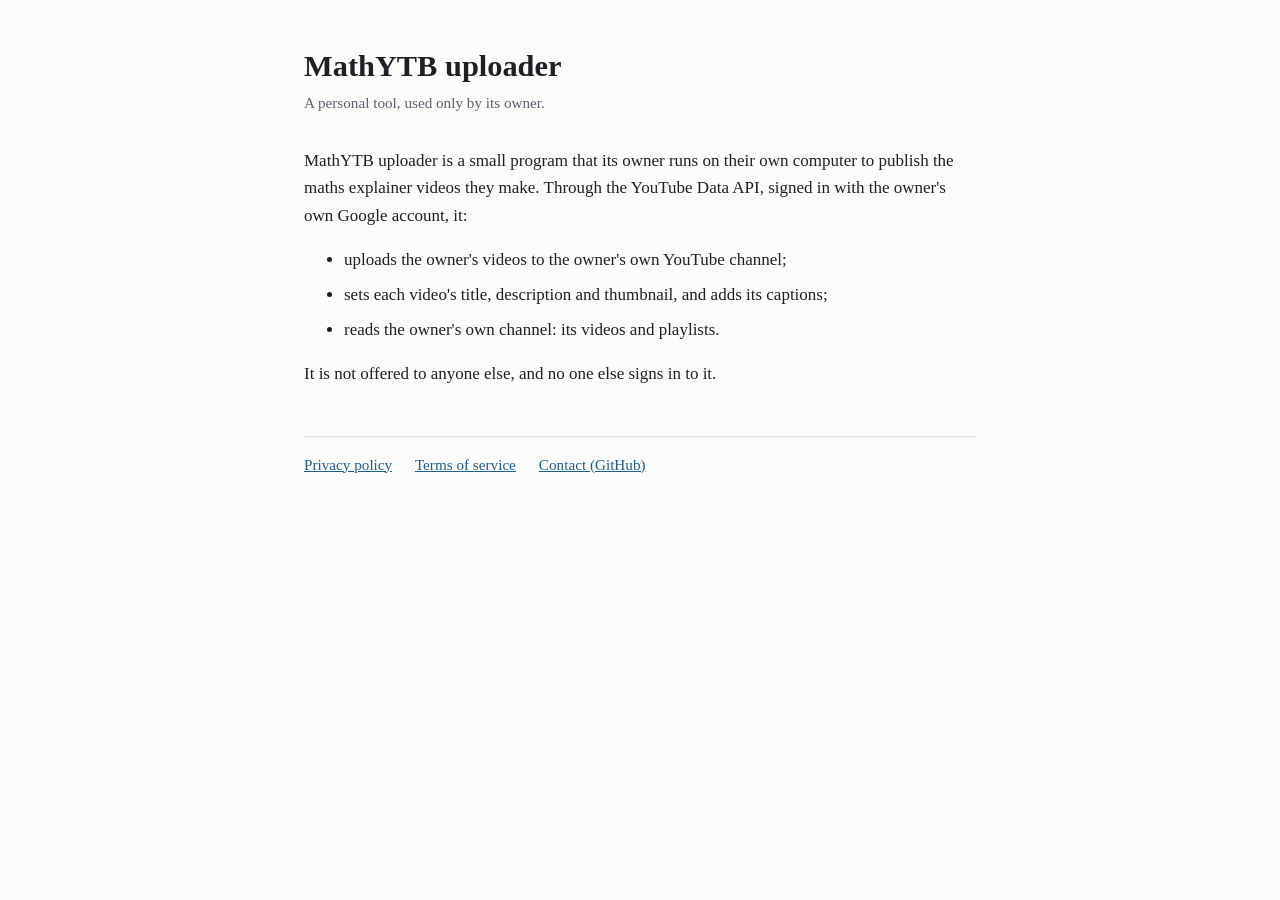
==== index.html @ 2e7f6f53 "Home, privacy policy and terms pages for the MathYTB uploader Co-Authored-By: Claude Opus 5.5 <norep" ====
<!doctype html>
<html lang="en">
<head>
<meta charset="utf-8">
<meta name="viewport" content="width=device-width, initial-scale=1">
<title>MathYTB uploader</title>
<link rel="stylesheet" href="style.css">
</head>
<body>
<main>
<h1>MathYTB uploader</h1>
<p class="meta">A personal tool, used only by its owner.</p>

<p>MathYTB uploader is a small program that its owner runs on their own
computer to publish the maths explainer videos they make. Through the
YouTube Data API, signed in with the owner's own Google account, it:</p>
<ul>
  <li>uploads the owner's videos to the owner's own YouTube channel;</li>
  <li>sets each video's title, description and thumbnail, and adds its captions;</li>
  <li>reads the owner's own channel: its videos and playlists.</li>
</ul>
<p>It is not offered to anyone else, and no one else signs in to it.</p>

<nav>
  <a href="privacy.html">Privacy policy</a>
  <a href="terms.html">Terms of service</a>
  <a href="https://github.com/yanghangAI">Contact (GitHub)</a>
</nav>
</main>
</body>
</html>
---- style.css ----
:root { --bg: #fbfbf9; --ink: #1d2126; --muted: #5b6470; --rule: #dcdfe3; --link: #1f5f8b; }
@media (prefers-color-scheme: dark) {
  :root { --bg: #15181c; --ink: #e3e6ea; --muted: #9aa3ae; --rule: #2c3138; --link: #8cc0e6; }
}
body { margin: 0; background: var(--bg); color: var(--ink);
       font: 17px/1.6 Georgia, "Times New Roman", serif; }
main { max-width: 42rem; margin: 0 auto; padding: 3rem 1rem 4rem; }
h1 { font-size: 1.9rem; line-height: 1.2; margin: 0 0 .4rem; }
h2 { font-size: 1.2rem; margin: 2rem 0 .4rem; }
p, li { margin: .5rem 0; }
.meta { color: var(--muted); font-size: .95rem; margin: 0 0 2rem; }
a { color: var(--link); }
nav { border-top: 1px solid var(--rule); margin-top: 3rem; padding-top: 1rem; font-size: .95rem; }
nav a { margin-right: 1.2rem; }
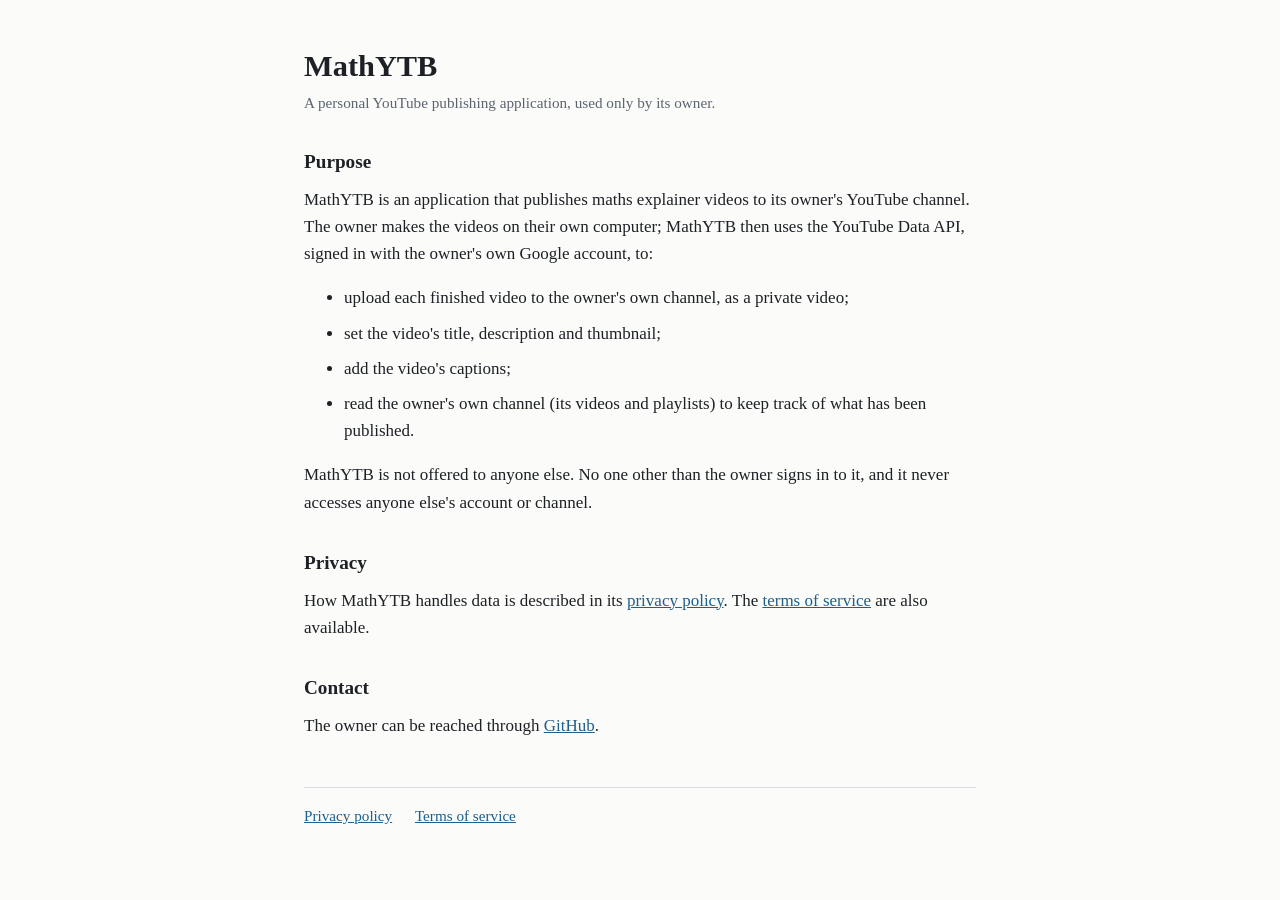
==== commit 84d638fe: "Name the app MathYTB, state its purpose, link the privacy policy, and detail data use Co-Authored-By" ====
--- a/index.html
+++ b/index.html
@@ -3,28 +3,43 @@
 <head>
 <meta charset="utf-8">
 <meta name="viewport" content="width=device-width, initial-scale=1">
-<title>MathYTB uploader</title>
+<title>MathYTB</title>
+<meta name="description" content="MathYTB is a personal application that uploads its owner's maths explainer videos to the owner's own YouTube channel.">
 <link rel="stylesheet" href="style.css">
 </head>
 <body>
 <main>
-<h1>MathYTB uploader</h1>
-<p class="meta">A personal tool, used only by its owner.</p>
+<h1>MathYTB</h1>
+<p class="meta">A personal YouTube publishing application, used only by its owner.</p>
 
-<p>MathYTB uploader is a small program that its owner runs on their own
-computer to publish the maths explainer videos they make. Through the
-YouTube Data API, signed in with the owner's own Google account, it:</p>
+<h2>Purpose</h2>
+<p>MathYTB is an application that publishes maths explainer videos to its
+owner's YouTube channel. The owner makes the videos on their own computer;
+MathYTB then uses the YouTube Data API, signed in with the owner's own
+Google account, to:</p>
 <ul>
-  <li>uploads the owner's videos to the owner's own YouTube channel;</li>
-  <li>sets each video's title, description and thumbnail, and adds its captions;</li>
-  <li>reads the owner's own channel: its videos and playlists.</li>
+  <li>upload each finished video to the owner's own channel, as a private video;</li>
+  <li>set the video's title, description and thumbnail;</li>
+  <li>add the video's captions;</li>
+  <li>read the owner's own channel (its videos and playlists) to keep
+      track of what has been published.</li>
 </ul>
-<p>It is not offered to anyone else, and no one else signs in to it.</p>
+<p>MathYTB is not offered to anyone else. No one other than the owner
+signs in to it, and it never accesses anyone else's account or channel.</p>
+
+<h2>Privacy</h2>
+<p>How MathYTB handles data is described in its
+<a href="https://yanghangai.github.io/mathytb/privacy.html">privacy policy</a>.
+The <a href="https://yanghangai.github.io/mathytb/terms.html">terms of
+service</a> are also available.</p>
+
+<h2>Contact</h2>
+<p>The owner can be reached through
+<a href="https://github.com/yanghangAI">GitHub</a>.</p>
 
 <nav>
-  <a href="privacy.html">Privacy policy</a>
-  <a href="terms.html">Terms of service</a>
-  <a href="https://github.com/yanghangAI">Contact (GitHub)</a>
+  <a href="https://yanghangai.github.io/mathytb/privacy.html">Privacy policy</a>
+  <a href="https://yanghangai.github.io/mathytb/terms.html">Terms of service</a>
 </nav>
 </main>
 </body>
